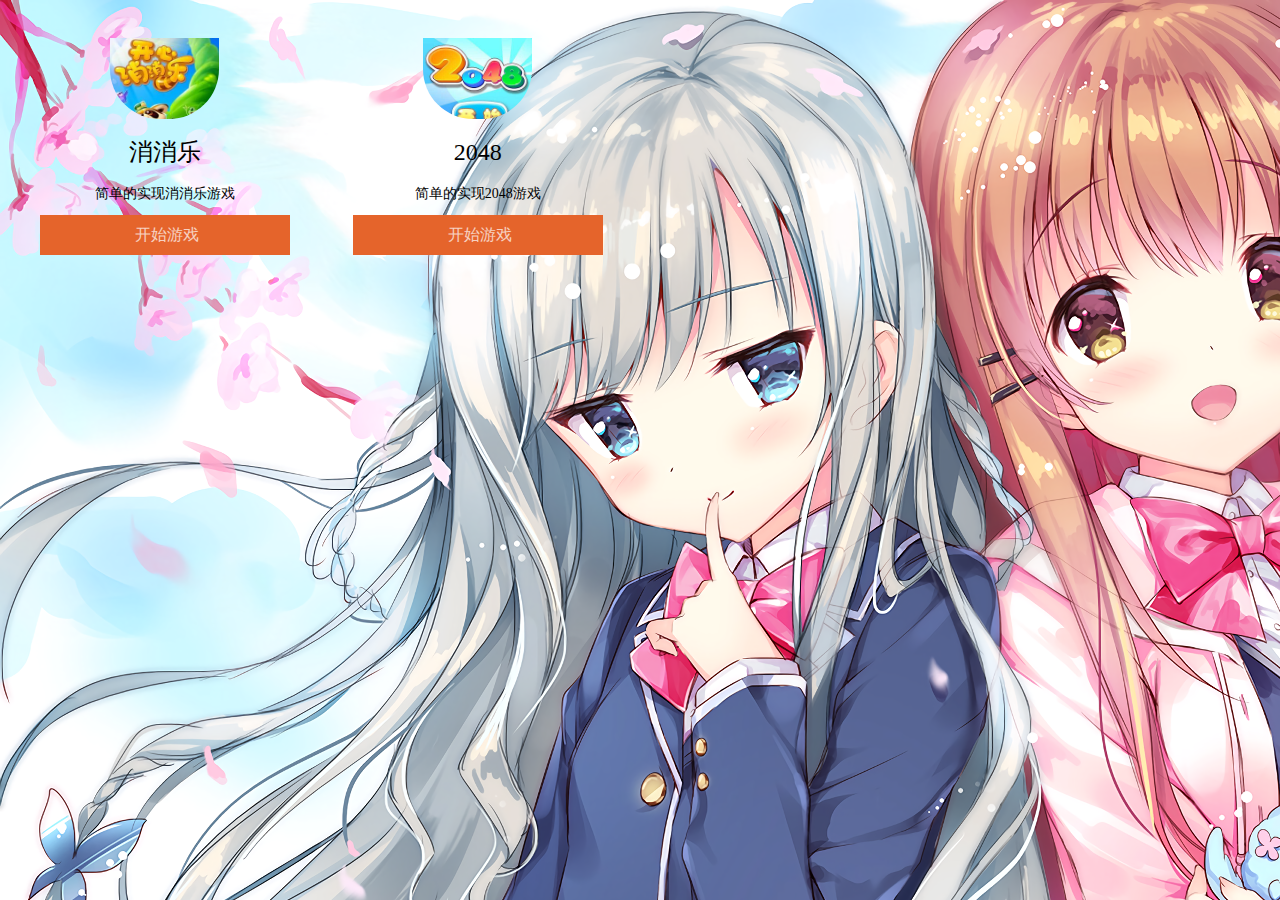
==== index.html @ 5c0955cb "h5game" ====
<!DOCTYPE html>
<html>
	<head>
		<meta name="viewport" content="width=device-width, initial-scale=0,user-scalable=no">
		<meta charset="utf-8">
		<title>h5游戏</title>
		<link rel="stylesheet" type="text/css" href="/css/index.css"/>
	</head>
	<body>
		<div class="single-member effect-3">
			<div class="member-image">
				<img src="/img/0.jpg" alt="">
			</div>
			<div class="member-info">
				<h3>消消乐</h3>
				<p>简单的实现消消乐游戏</p>
				<div class="social-touch">
					<a class="" href="/xiaoxiaole">开始游戏</a>
				</div>
			</div>
		</div>
		<div class="single-member effect-3">
			<div class="member-image">
				<img src="/img/1.jpg" alt="">
			</div>
			<div class="member-info">
				<h3>2048</h3>
				<p>简单的实现2048游戏</p>
				<div class="social-touch">
					<a class="" href="/2048">开始游戏</a>
				</div>
			</div>
		</div>
	</body>
</html>
---- css/index.css ----
body{
				background-image: url('/img/body.png');
				background-repeat:no-repeat ;
			}
			.single-member {
				width: 250px;
				float: left;
				font-family: sans-sarif;
				margin: 30px 2.5%;
				background-color: transparent;
				text-align: center;
				position: relative;
			}

			.member-image img {
				max-width: 100%;
				vertical-align: middle;
			}

			h3 {
				font-size: 24px;
				font-weight: normal;
				margin: 10px 0 0;
				text-transform: uppercase;
			}

			h5 {
				font-size: 16px;
				font-weight: 300;
				margin: 0 0 15px;
				line-height: 22px;
			}

			p {
				font-size: 14px;
				font-weight: 300;
				line-height: 22px;
				padding: 0 30px;
				margin-bottom: 10px;
			}

			.social-touch a {
				display: inline-block;
				width: 250px;
				height: 30px;
				margin: 0 2px;
				line-height: 30px;
				text-decoration: none;
				color: #FFFFFF;
				opacity: 0.7;
				transition: 0.3s;
			}

			.social-touch a:hover {
				opacity: 1;
				transition: 0.3s;
			}
            .
			.fb-touch {
				background-position: 0 0;
			}

			.tweet-touch {
				background-position: -35px 0;
			}

			.linkedin-touch {
				background-position: -71px 0;
			}

			.icon-colored .fb-touch {
				background-position: 0 -27px;
			}

			.icon-colored .tweet-touch {
				background-position: -35px -27px;
			}

			.icon-colored .linkedin-touch {
				background-position: -71px -27px;
			}

			.effect-3 {
				height: 220px;
				overflow: hidden;
			}

			.effect-3 h3 {
				padding-top: 7px;
				line-height: 33px;
			}

			.effect-3 .member-image {
				border-bottom: 5px solid #e5642b;
				transition: 0.4s;
				height: 212px;
				width: 100%;
				display: inline-block;
				float: none;
				vertical-align: middle;
			}

			.effect-3 .member-info {
				transition: 0.4s;
			}

			.effect-3 .member-image img {
				width: 100%;
				vertical-align: bottom;
			}

			.effect-3 .social-touch {
				background-color: #e5642b;
				float: left;
				left: 0;
				bottom: 0;
				overflow: hidden;
				padding: 5px 0;
				width: 100%;
				transition: 0.4s;
			}

			.effect-3 .member-image {
				border-bottom: 0;
				border-radius: 0 0 50px 50px;
				height: 81px;
				display: inline-block;
				overflow: hidden;
				width: 109px;
				transition: 0.4s;
			}
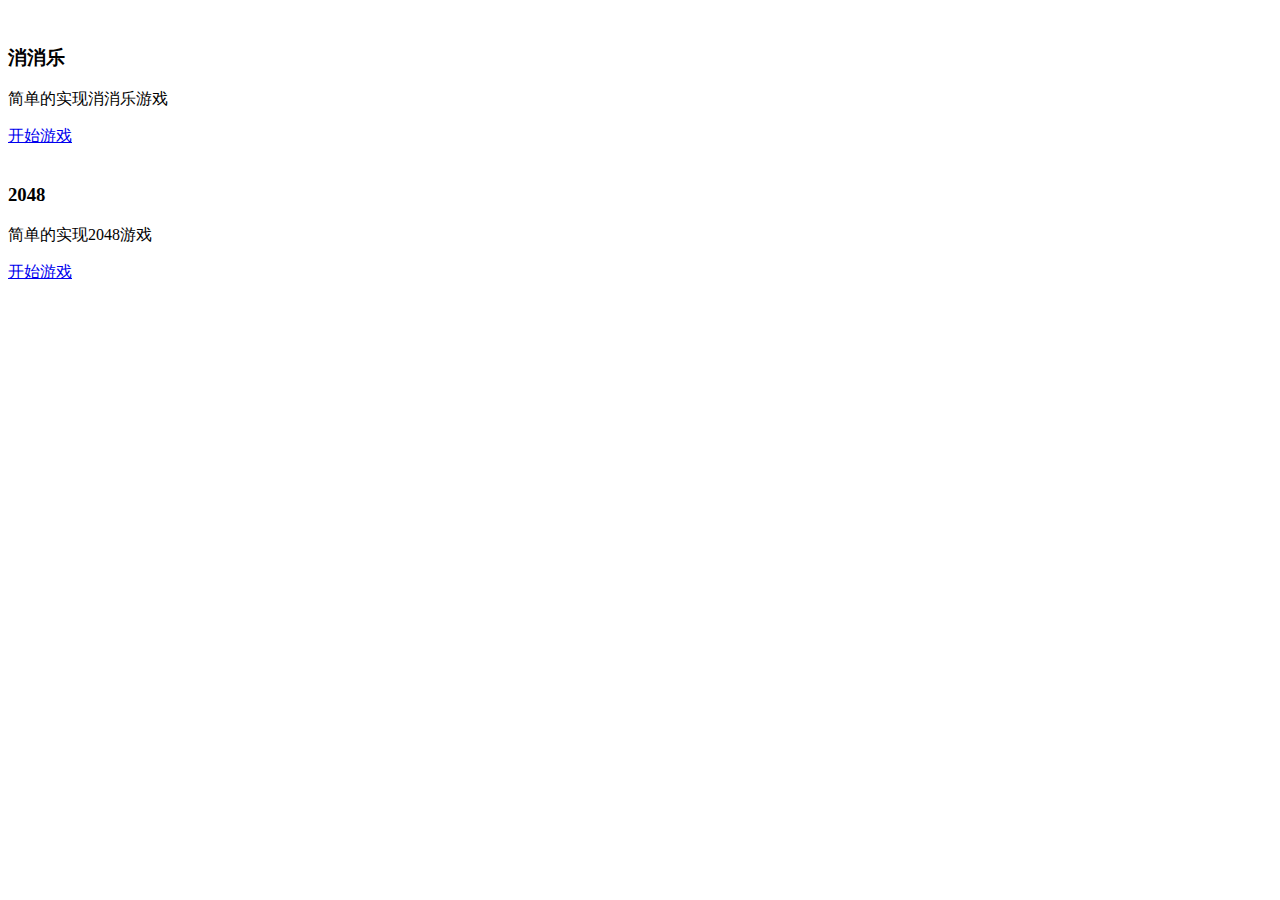
==== commit 3ee11685: "h5game" ====
--- a/index.html
+++ b/index.html
@@ -4,30 +4,30 @@
 		<meta name="viewport" content="width=device-width, initial-scale=0,user-scalable=no">
 		<meta charset="utf-8">
 		<title>h5游戏</title>
-		<link rel="stylesheet" type="text/css" href="/css/index.css"/>
+		<link rel="stylesheet" type="text/css" href="/H5game/css/index.css"/>
 	</head>
 	<body>
 		<div class="single-member effect-3">
 			<div class="member-image">
-				<img src="/img/0.jpg" alt="">
+				<img src="/H5game/img/0.jpg" alt="">
 			</div>
 			<div class="member-info">
 				<h3>消消乐</h3>
 				<p>简单的实现消消乐游戏</p>
 				<div class="social-touch">
-					<a class="" href="/xiaoxiaole">开始游戏</a>
+					<a class="" href="/H5game/xiaoxiaole">开始游戏</a>
 				</div>
 			</div>
 		</div>
 		<div class="single-member effect-3">
 			<div class="member-image">
-				<img src="/img/1.jpg" alt="">
+				<img src="/H5game/img/1.jpg" alt="">
 			</div>
 			<div class="member-info">
 				<h3>2048</h3>
 				<p>简单的实现2048游戏</p>
 				<div class="social-touch">
-					<a class="" href="/2048">开始游戏</a>
+					<a class="" href="/H5game/2048">开始游戏</a>
 				</div>
 			</div>
 		</div>
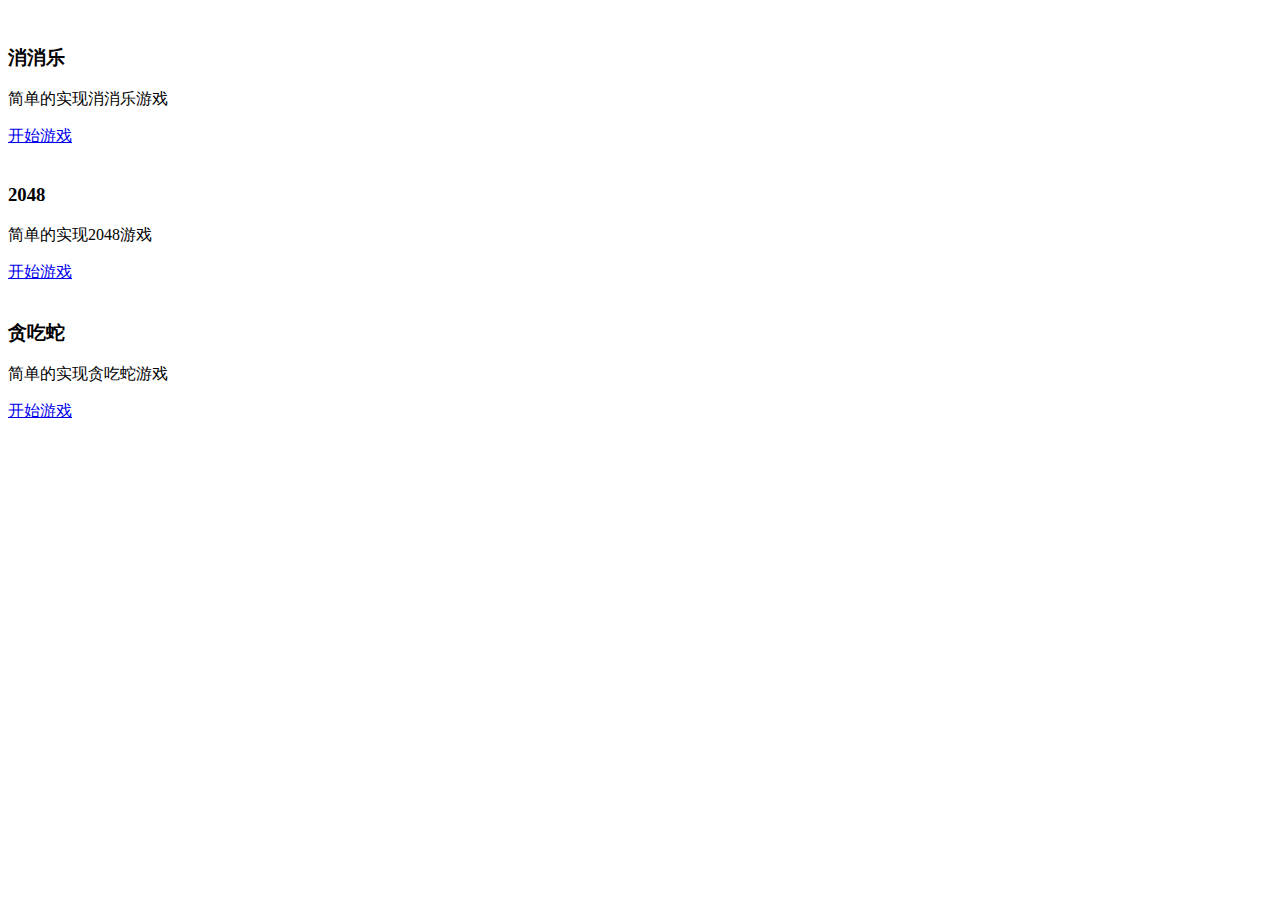
==== commit e861928b: "update" ====
--- a/index.html
+++ b/index.html
@@ -4,30 +4,42 @@
 		<meta name="viewport" content="width=device-width, initial-scale=0,user-scalable=no">
 		<meta charset="utf-8">
 		<title>h5游戏</title>
-		<link rel="stylesheet" type="text/css" href="/H5game/css/index.css"/>
+		<link rel="stylesheet" type="text/css" href="/h5game/css/index.css"/>
 	</head>
 	<body>
 		<div class="single-member effect-3">
 			<div class="member-image">
-				<img src="/H5game/img/0.jpg" alt="">
+				<img src="/h5game/img/0.jpg" alt="">
 			</div>
 			<div class="member-info">
 				<h3>消消乐</h3>
 				<p>简单的实现消消乐游戏</p>
 				<div class="social-touch">
-					<a class="" href="/H5game/xiaoxiaole">开始游戏</a>
+					<a class="" href="/h5game/xiaoxiaole">开始游戏</a>
 				</div>
 			</div>
 		</div>
 		<div class="single-member effect-3">
 			<div class="member-image">
-				<img src="/H5game/img/1.jpg" alt="">
+				<img src="/h5game/img/1.jpg" alt="">
 			</div>
 			<div class="member-info">
 				<h3>2048</h3>
 				<p>简单的实现2048游戏</p>
 				<div class="social-touch">
-					<a class="" href="/H5game/2048">开始游戏</a>
+					<a class="" href="/h5game/2048">开始游戏</a>
+				</div>
+			</div>
+		</div>
+		<div class="single-member effect-3">
+			<div class="member-image">
+				<img src="/h5game/img/snake.jpg" alt="">
+			</div>
+			<div class="member-info">
+				<h3>贪吃蛇</h3>
+				<p>简单的实现贪吃蛇游戏</p>
+				<div class="social-touch">
+					<a class="" href="/h5game/snake">开始游戏</a>
 				</div>
 			</div>
 		</div>
